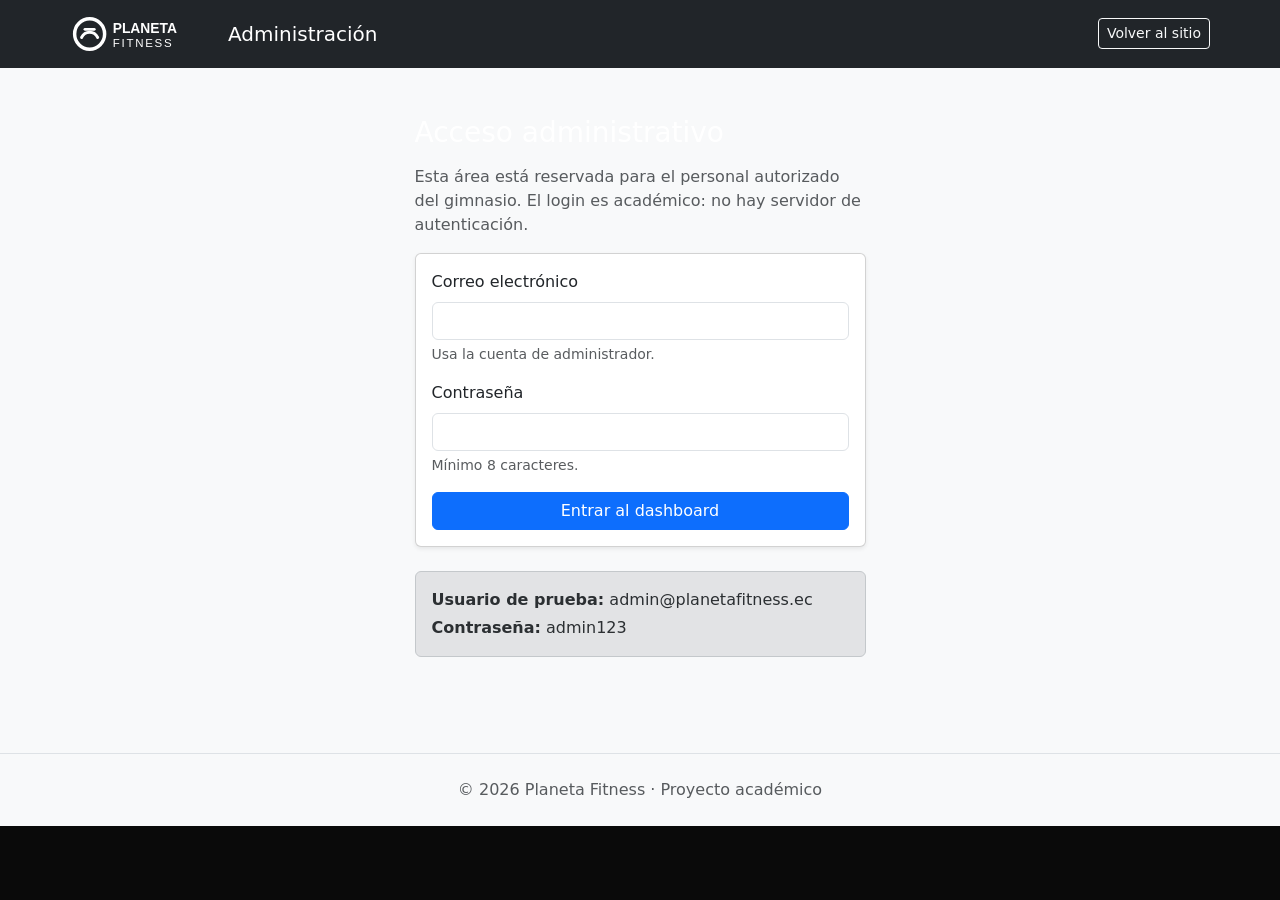
==== admin/index.html @ 91b54b00 "Sitio Planeta Fitness: header con sesion, clases y tienda por categorias" ====
<!DOCTYPE html>
<html lang="es">
<head>
  <meta charset="UTF-8">
  <meta name="viewport" content="width=device-width, initial-scale=1.0">
  <title>Dashboard | Administración Planeta Fitness</title>
  <meta name="description" content="Panel administrativo del sitio de Planeta Fitness: productos, planes, clases, entrenadores y citas.">
  <link rel="icon" href="../assets/icons/favicon.svg" type="image/svg+xml">
  <link rel="stylesheet" href="https://cdn.jsdelivr.net/npm/bootstrap@5.3.3/dist/css/bootstrap.min.css">
  <link rel="stylesheet" href="../assets/css/styles.css">
</head>
<body class="bg-light" data-pagina="index">
  <a class="pf-saltar" href="#contenido">Ir al contenido principal</a>

  <header class="bg-dark">
    <nav class="navbar navbar-expand-lg navbar-dark" aria-label="Navegación del dashboard">
      <div class="container-fluid">
        <a class="navbar-brand d-flex align-items-center gap-2" href="index.html">
          <img src="../assets/img/logo/logo-blanco.svg" alt="" width="150" height="42" class="h-8">
          <span>Planeta Fitness · Admin</span>
        </a>
        <button class="navbar-toggler" type="button" data-bs-toggle="collapse" data-bs-target="#menu-admin"
          aria-controls="menu-admin" aria-expanded="false" aria-label="Mostrar el menú de administración">
          <span class="navbar-toggler-icon"></span>
        </button>

        <div class="collapse navbar-collapse" id="menu-admin">
          <ul class="navbar-nav me-auto mb-2 mb-lg-0">
            <li class="nav-item"><a class="nav-link active" href="index.html" aria-current="page">Dashboard</a></li>
            <li class="nav-item"><a class="nav-link" href="productos.html">Productos</a></li>
            <li class="nav-item"><a class="nav-link" href="planes.html">Planes</a></li>
            <li class="nav-item"><a class="nav-link" href="clases.html">Clases</a></li>
            <li class="nav-item"><a class="nav-link" href="entrenadores.html">Entrenadores</a></li>
          </ul>
          <div class="d-flex align-items-center gap-3">
            <span class="text-light small">Sesión de <strong data-admin-nombre></strong></span>
            <a href="../index.html" class="btn btn-outline-light btn-sm">Ver sitio</a>
            <button type="button" class="btn btn-outline-warning btn-sm" data-cerrar-sesion>Cerrar sesión</button>
          </div>
        </div>
      </div>
    </nav>
  </header>

  <main id="contenido" class="container py-4">
    <h1 class="h3 mb-1">Dashboard</h1>
    <p class="text-body-secondary">
      Gestión de la información que usa el sitio de Planeta Fitness.
      <span class="d-block small" data-ultima-actualizacion></span>
    </p>

    <!-- Indicadores -->
    <section class="row g-3 my-1" aria-labelledby="titulo-indicadores">
      <h2 id="titulo-indicadores" class="visually-hidden">Indicadores del catálogo</h2>
      <div class="col-6 col-lg-3">
        <div class="card h-100 shadow-sm">
          <div class="card-body">
            <p class="card-text text-body-secondary small">Productos</p>
            <p class="display-6 fw-bold mb-0" data-total-productos>0</p>
          </div>
        </div>
      </div>
      <div class="col-6 col-lg-3">
        <div class="card h-100 shadow-sm">
          <div class="card-body">
            <p class="card-text text-body-secondary small">Planes</p>
            <p class="display-6 fw-bold mb-0" data-total-planes>0</p>
          </div>
        </div>
      </div>
      <div class="col-6 col-lg-3">
        <div class="card h-100 shadow-sm">
          <div class="card-body">
            <p class="card-text text-body-secondary small">Clases</p>
            <p class="display-6 fw-bold mb-0" data-total-clases>0</p>
          </div>
        </div>
      </div>
      <div class="col-6 col-lg-3">
        <div class="card h-100 shadow-sm">
          <div class="card-body">
            <p class="card-text text-body-secondary small">Citas de nutrición</p>
            <p class="display-6 fw-bold mb-0" data-total-citas>0</p>
          </div>
        </div>
      </div>
    </section>

    <div class="row g-4 mt-1">
      <!-- Accesos rápidos -->
      <section class="col-12 col-lg-5" aria-labelledby="titulo-accesos">
        <div class="card h-100 shadow-sm">
          <div class="card-body">
            <h2 id="titulo-accesos" class="h5">Accesos rápidos</h2>
            <ul class="list-unstyled mb-0">
              <li class="mb-2"><a class="btn btn-primary w-100" href="productos.html">Gestionar productos</a></li>
              <li class="mb-2"><a class="btn btn-outline-primary w-100" href="planes.html">Editar información de los planes</a></li>
              <li class="mb-2"><a class="btn btn-outline-primary w-100" href="clases.html">Gestionar horarios de clases</a></li>
              <li><a class="btn btn-outline-primary w-100" href="entrenadores.html">Gestionar entrenadores</a></li>
            </ul>
          </div>
        </div>
      </section>

      <!-- Citas de nutrición -->
      <section class="col-12 col-lg-7" aria-labelledby="titulo-citas">
        <div class="card h-100 shadow-sm">
          <div class="card-body">
            <h2 id="titulo-citas" class="h5">Solicitudes de cita de nutrición</h2>
            <p class="text-body-secondary small">
              Se guardan localmente en el navegador. El precio de la asesoría nutricional se consulta en el gimnasio.
            </p>
            <div class="table-responsive">
              <table class="table table-sm align-middle" data-tabla-citas>
                <caption class="visually-hidden">Citas de nutrición registradas en este navegador</caption>
                <thead class="table-light">
                  <tr>
                    <th scope="col">Persona</th>
                    <th scope="col">Correo</th>
                    <th scope="col">Teléfono</th>
                    <th scope="col">Cita</th>
                    <th scope="col">Estado</th>
                  </tr>
                </thead>
                <tbody></tbody>
              </table>
            </div>
          </div>
        </div>
      </section>
    </div>

    <!-- Entrenadores registrados -->
    <section class="mt-4" aria-labelledby="titulo-entrenadores-resumen">
      <h2 id="titulo-entrenadores-resumen" class="h5">Entrenadores registrados</h2>
      <p class="text-body-secondary small">El gimnasio cuenta con 3 entrenadores.</p>
      <p class="fw-semibold" data-total-entrenadores>0</p>
    </section>
  </main>

  <footer class="border-top py-4 mt-5">
    <p class="container text-center text-body-secondary mb-0">
      © <span data-anio>2026</span> Planeta Fitness · Proyecto académico
    </p>
  </footer>

  <script src="https://cdn.jsdelivr.net/npm/bootstrap@5.3.3/dist/js/bootstrap.bundle.min.js"></script>
  <script type="module" src="../js/admin.js"></script>
</body>
</html>
---- assets/css/styles.css ----
/* =========================================================
   Planeta Fitness - hoja de estilos complementaria
   Tailwind (cliente) y Bootstrap (admin) siguen siendo los
   frameworks principales; aquí viven la identidad visual
   (negro, amarillo, rojo y blanco), el foco visible, el panel
   lateral del carrito, el modal de acceso y las animaciones.
   ========================================================= */

:root {
  /* Identidad visual de Planeta Fitness */
  --pf-negro: #0a0a0a;
  --pf-grafito: #151515;
  --pf-carbon: #1f1f1f;
  --pf-linea: #2e2e2e;
  --pf-amarillo: #ffd000;
  --pf-rojo: #e21b23;
  --pf-blanco: #ffffff;
  --pf-gris: #a0a0a0;
  --pf-gris-oscuro: #6b6b6b;

  /* Movimiento y profundidad */
  --pf-transicion: 180ms ease;
  --pf-transicion-lenta: 260ms ease;
  --pf-sombra: 0 1px 2px rgba(0, 0, 0, 0.6), 0 8px 24px rgba(0, 0, 0, 0.45);
  --pf-sombra-alta: 0 10px 40px rgba(0, 0, 0, 0.7);
}

/* ---------- Base ---------- */

/* El atributo hidden debe ganar siempre a las utilidades de Tailwind
   (.hidden, .flex, .grid, .contents), que de otro modo lo anulan. */
[hidden] {
  display: none !important;
}

/* ---------- Encabezado y navegación ---------- */

/* El encabezado se queda fijo arriba mientras se navega por la página. */
.pf-encabezado {
  position: sticky;
  top: 0;
  z-index: 90;
  transition: background-color var(--pf-transicion), box-shadow var(--pf-transicion),
    border-color var(--pf-transicion);
}

/* Al bajar, el encabezado gana fondo sólido, borde y una sombra discreta. */
.pf-encabezado[data-fijo="true"] {
  background-color: rgba(10, 10, 10, 0.96);
  border-color: var(--pf-linea);
  box-shadow: 0 6px 20px rgba(0, 0, 0, 0.45);
}

/* Barra del encabezado: cómoda, todo en una sola fila. */
.pf-nav {
  display: flex;
  align-items: center;
  gap: 0.9rem;
  min-height: 4rem;
  padding-top: 0.55rem;
  padding-bottom: 0.55rem;
}

.pf-logo {
  display: inline-flex;
  align-items: center;
  flex: 0 0 auto;
}

.pf-logo img {
  height: 2.4rem;
  width: auto;
}

/* Navegación: plegada en móvil y en línea en escritorio. */
.pf-menu {
  display: none;
}

.pf-menu-lista {
  display: flex;
  flex-direction: column;
  gap: 0.3rem;
  margin: 0;
  padding: 0;
  list-style: none;
}

/* Enlaces de navegación. */
.pf-enlace {
  display: block;
  padding: 0.6rem 0.9rem;
  border-radius: 0.5rem;
  color: var(--pf-gris);
  font-weight: 600;
  text-decoration: none;
  white-space: nowrap;
  transition: color var(--pf-transicion), background-color var(--pf-transicion);
}

.pf-enlace:hover {
  color: var(--pf-blanco);
}

/* Sección actual: amarillo, algo más de peso e indicador inferior. */
.pf-enlace-activo {
  position: relative;
  color: var(--pf-amarillo);
  font-weight: 700;
}

.pf-enlace-activo::after {
  content: "";
  position: absolute;
  left: 0.9rem;
  right: 0.9rem;
  bottom: 0.15rem;
  height: 2px;
  border-radius: 2px;
  background-color: var(--pf-amarillo);
}

/* Acciones que acompañan a la navegación (Inscríbete / sesión). */
.pf-menu-acciones {
  display: flex;
  flex-direction: column;
  gap: 0.6rem;
  margin-top: 0.5rem;
}

/* Saludo compacto del usuario con sesión: "Hola, Lenin". */
.pf-usuario {
  display: inline-flex;
  align-items: baseline;
  gap: 0.35rem;
  font-size: 0.9rem;
  font-weight: 600;
  color: var(--pf-gris);
  white-space: nowrap;
}

.pf-usuario-nombre {
  color: var(--pf-amarillo);
  font-weight: 700;
}

/* Con sesión activa el encabezado se ajusta para que saludo, botón y carrito quepan
   en una sola fila, sin encoger ni partir el texto de los botones. */
@media (min-width: 1024px) {
  .pf-nav:has([data-sesion="activa"]:not([hidden])) .pf-enlace {
    padding-left: 0.5rem;
    padding-right: 0.5rem;
  }

  .pf-nav:has([data-sesion="activa"]:not([hidden])) .pf-menu-acciones .pf-boton {
    padding-left: 0.9rem;
    padding-right: 0.9rem;
  }
}

@media (min-width: 1280px) {
  .pf-nav:has([data-sesion="activa"]:not([hidden])) .pf-enlace {
    padding-left: 0.7rem;
    padding-right: 0.7rem;
  }

  .pf-nav:has([data-sesion="activa"]:not([hidden])) .pf-menu-acciones .pf-boton {
    padding-left: 1.1rem;
    padding-right: 1.1rem;
  }
}

/* En el encabezado el botón del carrito se empuja a la derecha. */
.pf-carrito {
  margin-left: auto;
}

.pf-carrito,
.pf-menu-boton {
  padding-left: 1rem;
  padding-right: 1rem;
}

.pf-carrito-contador {
  display: inline-flex;
  align-items: center;
  justify-content: center;
  min-width: 1.4rem;
  height: 1.4rem;
  padding: 0 0.35rem;
  border-radius: 9999px;
  background-color: var(--pf-negro);
  color: var(--pf-amarillo);
  font-size: 0.8rem;
  font-weight: 700;
}

/* El botón del menú solo se muestra en pantallas pequeñas. */
.pf-menu-boton {
  display: inline-flex;
}

/* En móviles estrechos los botones se reducen y el logo se ajusta. */
.pf-carrito-texto,
.pf-menu-boton-texto {
  display: none;
}

@media (min-width: 360px) {
  .pf-menu-boton-texto {
    display: inline;
  }
}

@media (min-width: 420px) {
  .pf-carrito-texto {
    display: inline;
  }
}

@media (max-width: 479px) {
  .pf-logo img {
    height: 2.1rem;
  }

  .pf-carrito,
  .pf-menu-boton {
    padding-left: 0.7rem;
    padding-right: 0.7rem;
  }
}

/* ---------- Escritorio: navegación en línea y menú centrado ---------- */
@media (min-width: 1024px) {
  .pf-nav {
    gap: 0.75rem;
    min-height: 4.25rem;
  }

  .pf-enlace {
    padding-left: 0.7rem;
    padding-right: 0.7rem;
  }

  .pf-menu {
    display: flex;
    flex: 1 1 auto;
    align-items: center;
    gap: 0.5rem;
  }

  .pf-menu-lista {
    flex-direction: row;
    align-items: center;
    gap: 0.2rem;
    margin-left: auto;
    margin-right: auto;
  }

  .pf-menu-acciones {
    flex-direction: row;
    align-items: center;
    gap: 0.6rem;
    margin-top: 0;
  }

  .pf-menu-acciones .pf-boton {
    padding-left: 1.3rem;
    padding-right: 1.3rem;
  }

  .pf-menu-boton {
    display: none;
  }

  .pf-carrito {
    margin-left: 0;
  }

  /* Entre 1024 y 1279 px el carrito se reduce al icono para que todo quepa. */
  .pf-carrito-texto {
    display: none;
  }
}

/* ---------- Escritorio amplio: header más cómodo y logo mayor ---------- */
@media (min-width: 1280px) {
  .pf-nav {
    gap: 1rem;
    min-height: 4.5rem;
  }

  .pf-logo img {
    height: 2.75rem;
  }

  .pf-enlace {
    padding-left: 0.9rem;
    padding-right: 0.9rem;
  }

  .pf-menu-lista {
    gap: 0.3rem;
  }

  .pf-menu-acciones {
    gap: 0.75rem;
  }

  .pf-menu-acciones .pf-boton {
    padding-left: 1.5rem;
    padding-right: 1.5rem;
  }

  .pf-carrito-texto {
    display: inline;
  }
}

/* En escritorio el botón del menú desaparece del todo (gana a .pf-boton). */
@media (min-width: 1024px) {
  .pf-nav .pf-menu-boton {
    display: none;
  }
}

/* ---------- Menú móvil: panel flotante bajo el encabezado ---------- */
.pf-menu.pf-menu-abierto {
  position: absolute;
  top: 100%;
  left: 0.75rem;
  right: 0.75rem;
  z-index: 95;
  display: flex;
  flex-direction: column;
  gap: 0.25rem;
  width: auto;
  max-height: calc(100vh - 6rem);
  overflow-y: auto;
  padding: 0.6rem;
  background-color: var(--pf-grafito);
  border: 1px solid var(--pf-linea);
  border-radius: 0.9rem;
  box-shadow: var(--pf-sombra-alta);
}

/* En escritorio el menú nunca es una capa flotante. */
@media (min-width: 1024px) {
  .pf-menu.pf-menu-abierto {
    position: static;
    z-index: auto;
    max-height: none;
    overflow: visible;
    padding: 0;
    background: none;
    border: 0;
    border-radius: 0;
    box-shadow: none;
  }
}

html {
  scroll-behavior: smooth;
  /* `clip` evita el desplazamiento horizontal sin romper `position: sticky`. */
  overflow-x: clip;
  background-color: var(--pf-negro);
}

body {
  overflow-x: clip;
  background-color: var(--pf-negro);
  color: var(--pf-blanco);
}

img {
  max-width: 100%;
  height: auto;
}

::selection {
  background-color: var(--pf-amarillo);
  color: var(--pf-negro);
}

/* ---------- Foco visible (teclado) ---------- */

:focus-visible {
  outline: 3px solid var(--pf-amarillo);
  outline-offset: 3px;
  border-radius: 0.25rem;
}

/* En superficies amarillas el contorno debe ser oscuro */
.pf-foco-claro:focus-visible {
  outline-color: var(--pf-negro);
}

/* ---------- Enlace de salto al contenido ---------- */

.pf-saltar {
  position: absolute;
  left: 0.5rem;
  top: -100%;
  z-index: 104;
  background-color: var(--pf-amarillo);
  color: var(--pf-negro);
  padding: 0.75rem 1rem;
  border-radius: 0.5rem;
  font-weight: 700;
  transition: top var(--pf-transicion);
}

.pf-saltar:focus {
  top: 0.5rem;
}

/* ---------- Utilidades de apoyo ---------- */

.pf-oculto-visual {
  position: absolute;
  width: 1px;
  height: 1px;
  padding: 0;
  margin: -1px;
  overflow: hidden;
  clip: rect(0, 0, 0, 0);
  white-space: nowrap;
  border: 0;
}

.pf-bloquea-scroll {
  overflow: hidden;
}

/* ---------- Componentes propios ---------- */

.pf-tarjeta {
  background-color: var(--pf-grafito);
  border: 1px solid var(--pf-linea);
  border-radius: 1rem;
  box-shadow: var(--pf-sombra);
  transition: transform var(--pf-transicion), box-shadow var(--pf-transicion),
    border-color var(--pf-transicion);
}

.pf-tarjeta:hover,
.pf-tarjeta:focus-within {
  transform: translateY(-4px);
  border-color: var(--pf-amarillo);
  box-shadow: var(--pf-sombra-alta);
}

.pf-imagen-tarjeta {
  aspect-ratio: 4 / 3;
  width: 100%;
  object-fit: cover;
  background-color: var(--pf-carbon);
}

/* Etiqueta de nivel / categoría */
.pf-etiqueta {
  display: inline-block;
  font-size: 0.75rem;
  font-weight: 700;
  letter-spacing: 0.04em;
  text-transform: uppercase;
  padding: 0.25rem 0.6rem;
  border-radius: 9999px;
  background-color: rgba(255, 208, 0, 0.14);
  color: var(--pf-amarillo);
  border: 1px solid rgba(255, 208, 0, 0.4);
}

/* ---------- Botones ---------- */

.pf-boton {
  display: inline-flex;
  align-items: center;
  justify-content: center;
  gap: 0.5rem;
  min-height: 2.75rem;
  padding: 0.65rem 1.25rem;
  border-radius: 0.6rem;
  font-weight: 700;
  text-align: center;
  white-space: nowrap;
  cursor: pointer;
  transition: background-color var(--pf-transicion), color var(--pf-transicion),
    border-color var(--pf-transicion), transform var(--pf-transicion);
}

.pf-boton:active {
  transform: translateY(1px);
}

/* Acción principal: amarillo sobre negro */
.pf-boton-primario {
  background-color: var(--pf-amarillo);
  color: var(--pf-negro);
  border: 2px solid var(--pf-amarillo);
}

.pf-boton-primario:hover {
  background-color: #ffe033;
  border-color: #ffe033;
  color: var(--pf-negro);
}

/* Acción secundaria: fondo transparente con borde claro */
.pf-boton-secundario {
  background-color: transparent;
  color: var(--pf-blanco);
  border: 2px solid var(--pf-blanco);
}

.pf-boton-secundario:hover {
  background-color: var(--pf-blanco);
  color: var(--pf-negro);
}

/* Botón de enlace: sin borde, para la navegación del encabezado */
.pf-boton-enlace {
  background-color: transparent;
  color: var(--pf-blanco);
  border: 2px solid transparent;
  padding: 0.4rem 0.6rem;
  min-height: 0;
  text-decoration: none;
}

.pf-boton-enlace:hover {
  color: var(--pf-amarillo);
  border-color: transparent;
}

/* ---------- Clases: tarjetas por actividad ---------- */
.pf-clase {
  display: flex;
  flex-direction: column;
  overflow: hidden;
  border: 1px solid var(--pf-linea);
  border-radius: 1rem;
  background-color: var(--pf-grafito);
  box-shadow: var(--pf-sombra);
  transition: transform var(--pf-transicion), border-color var(--pf-transicion),
    box-shadow var(--pf-transicion);
}

.pf-clase:hover,
.pf-clase:focus-within {
  transform: translateY(-4px);
  border-color: var(--pf-amarillo);
  box-shadow: var(--pf-sombra-alta);
}

.pf-clase-imagen {
  width: 100%;
  height: 11rem;
  object-fit: cover;
  background-color: var(--pf-carbon);
}

.pf-clase-cuerpo {
  display: flex;
  flex: 1 1 auto;
  flex-direction: column;
  gap: 1rem;
  padding: 1.5rem;
}

.pf-clase-nombre {
  font-size: 1.35rem;
  font-weight: 800;
  letter-spacing: 0.03em;
  text-transform: uppercase;
  color: var(--pf-blanco);
}

.pf-clase-descripcion {
  color: var(--pf-gris);
  font-size: 0.95rem;
  line-height: 1.5;
}

.pf-clase-horarios {
  display: flex;
  flex-direction: column;
  gap: 0.5rem;
  margin: 0;
  padding: 0;
  list-style: none;
}

.pf-clase-horario {
  display: flex;
  align-items: baseline;
  justify-content: space-between;
  gap: 1rem;
  padding: 0.6rem 0.9rem;
  border: 1px solid rgba(255, 208, 0, 0.18);
  border-radius: 0.6rem;
  background-color: rgba(255, 208, 0, 0.06);
}

.pf-clase-dia {
  font-weight: 700;
  color: var(--pf-blanco);
}

.pf-clase-hora {
  font-weight: 700;
  color: var(--pf-amarillo);
  white-space: nowrap;
}

.pf-clase-meta {
  display: grid;
  gap: 0.4rem;
  margin-top: auto;
  padding-top: 1rem;
  border-top: 1px solid var(--pf-linea);
}

.pf-clase-meta-fila {
  display: flex;
  align-items: baseline;
  gap: 0.5rem;
  font-size: 0.9rem;
}

.pf-clase-meta-fila dt {
  color: var(--pf-gris);
  font-weight: 600;
}

.pf-clase-meta-fila dd {
  margin: 0;
  color: var(--pf-blanco);
}

/* ---------- Tienda: secciones por categoría ---------- */
.pf-tienda-categoria + .pf-tienda-categoria {
  margin-top: 3rem;
}

.pf-tienda-titulo {
  display: flex;
  align-items: center;
  gap: 0.75rem;
  margin: 0;
  font-size: 1.4rem;
  font-weight: 800;
  letter-spacing: 0.03em;
  text-transform: uppercase;
  color: var(--pf-blanco);
}

.pf-tienda-titulo::after {
  content: "";
  flex: 1 1 auto;
  height: 1px;
  background-color: var(--pf-linea);
}

.pf-tienda-grid {
  display: grid;
  grid-template-columns: 1fr;
  gap: 1.5rem;
  margin-top: 1.5rem;
}

@media (min-width: 640px) {
  .pf-tienda-grid {
    grid-template-columns: repeat(2, minmax(0, 1fr));
  }
}

@media (min-width: 1024px) {
  .pf-tienda-grid {
    grid-template-columns: repeat(3, minmax(0, 1fr));
  }
}

/* ---------- Formularios en tema oscuro ---------- */

input,
select,
textarea {
  background-color: var(--pf-grafito);
  color: var(--pf-blanco);
  border: 1px solid var(--pf-linea);
}

input::placeholder,
textarea::placeholder {
  color: var(--pf-gris-oscuro);
}

select option {
  background-color: var(--pf-grafito);
  color: var(--pf-blanco);
}

/* ---------- Mensajes dinámicos (aria-live) ---------- */

.pf-mensaje {
  border-radius: 0.75rem;
  padding: 0.85rem 1rem;
  font-weight: 600;
  border-left: 6px solid var(--pf-amarillo);
  background-color: rgba(255, 208, 0, 0.12);
  color: var(--pf-blanco);
}

.pf-mensaje[data-tipo="error"] {
  border-left-color: var(--pf-rojo);
  background-color: rgba(226, 27, 35, 0.16);
  color: #ffd9db;
}

.pf-mensaje[data-tipo="exito"] {
  border-left-color: var(--pf-amarillo);
  background-color: rgba(255, 208, 0, 0.14);
  color: var(--pf-amarillo);
}

/* Errores de formulario: nunca dependen solo del color */
.pf-error {
  display: flex;
  align-items: flex-start;
  gap: 0.35rem;
  color: #ff8b91;
  font-size: 0.875rem;
  font-weight: 600;
  margin-top: 0.35rem;
}

.pf-error::before {
  content: "⚠";
  font-weight: 700;
}

[aria-invalid="true"] {
  border-color: var(--pf-rojo);
  box-shadow: 0 0 0 2px rgba(226, 27, 35, 0.35);
}

/* ---------- Estados de carga ---------- */

.pf-cargando {
  display: inline-flex;
  align-items: center;
  gap: 0.6rem;
  color: var(--pf-gris);
}

.pf-cargando::before {
  content: "";
  width: 1.1rem;
  height: 1.1rem;
  border: 3px solid var(--pf-linea);
  border-top-color: var(--pf-amarillo);
  border-radius: 50%;
  animation: pf-gira 700ms linear infinite;
}

@keyframes pf-gira {
  to {
    transform: rotate(360deg);
  }
}

/* =========================================================
   Panel lateral del carrito (drawer)
   ========================================================= */

.pf-capa {
  position: fixed;
  inset: 0;
  z-index: 100;
  background-color: rgba(0, 0, 0, 0.7);
  opacity: 0;
  visibility: hidden;
  transition: opacity var(--pf-transicion-lenta), visibility var(--pf-transicion-lenta);
}

.pf-capa[data-visible="true"] {
  opacity: 1;
  visibility: visible;
}

.pf-panel {
  position: fixed;
  top: 0;
  right: 0;
  z-index: 101;
  display: flex;
  flex-direction: column;
  width: min(26rem, 100%);
  height: 100%;
  background-color: var(--pf-grafito);
  border-left: 1px solid var(--pf-linea);
  box-shadow: var(--pf-sombra-alta);
  transform: translateX(100%);
  visibility: hidden;
  transition: transform var(--pf-transicion-lenta), visibility var(--pf-transicion-lenta);
}

.pf-panel[data-visible="true"] {
  transform: translateX(0);
  visibility: visible;
}

/* En móvil el panel ocupa casi todo el ancho */
@media (max-width: 480px) {
  .pf-panel {
    width: 100%;
    border-left: none;
  }
}

.pf-panel-cabecera {
  display: flex;
  align-items: center;
  justify-content: space-between;
  gap: 1rem;
  padding: 1rem 1.25rem;
  border-bottom: 1px solid var(--pf-linea);
  background-color: var(--pf-negro);
}

.pf-panel-cabecera h2 {
  margin: 0;
  font-size: 1.1rem;
  font-weight: 800;
  letter-spacing: 0.08em;
  text-transform: uppercase;
}

.pf-panel-cerrar {
  display: inline-flex;
  align-items: center;
  justify-content: center;
  width: 2.5rem;
  height: 2.5rem;
  border-radius: 0.5rem;
  border: 2px solid var(--pf-linea);
  background-color: transparent;
  color: var(--pf-blanco);
  font-size: 1.25rem;
  line-height: 1;
  cursor: pointer;
  transition: background-color var(--pf-transicion), color var(--pf-transicion);
}

.pf-panel-cerrar:hover {
  background-color: var(--pf-amarillo);
  border-color: var(--pf-amarillo);
  color: var(--pf-negro);
}

.pf-panel-cuerpo {
  flex: 1;
  overflow-y: auto;
  padding: 1rem 1.25rem;
}

.pf-panel-pie {
  border-top: 1px solid var(--pf-linea);
  background-color: var(--pf-negro);
  padding: 1rem 1.25rem 1.25rem;
}

/* Línea de producto dentro del panel */
.pf-linea {
  display: grid;
  grid-template-columns: 4rem 1fr;
  gap: 0.75rem;
  padding: 1rem 0;
  border-bottom: 1px solid var(--pf-linea);
}

.pf-linea:last-child {
  border-bottom: none;
}

.pf-linea img {
  width: 4rem;
  height: 4rem;
  border-radius: 0.5rem;
  object-fit: cover;
  background-color: var(--pf-carbon);
}

/* Sustituto de la foto cuando la línea no trae imagen (por ejemplo, un plan). */
.pf-linea-sin-imagen {
  display: flex;
  align-items: center;
  justify-content: center;
  width: 4rem;
  height: 4rem;
  border-radius: 0.5rem;
  border: 2px solid var(--pf-amarillo);
  background-color: var(--pf-carbon);
  color: var(--pf-amarillo);
  font-weight: 800;
  font-size: 1.25rem;
}

.pf-linea-detalle {
  display: flex;
  flex-direction: column;
  gap: 0.35rem;
}

.pf-linea-precios {
  display: flex;
  align-items: center;
  justify-content: space-between;
  gap: 0.75rem;
}

.pf-precio {
  color: var(--pf-amarillo);
  font-weight: 800;
}

/* Control de cantidad: [-] cantidad [+] */
.pf-cantidad {
  display: inline-flex;
  align-items: center;
  border: 1px solid var(--pf-linea);
  border-radius: 0.5rem;
  overflow: hidden;
  background-color: var(--pf-carbon);
}

.pf-cantidad button {
  width: 2.25rem;
  height: 2.25rem;
  background-color: transparent;
  color: var(--pf-blanco);
  border: none;
  font-size: 1.1rem;
  font-weight: 700;
  cursor: pointer;
  transition: background-color var(--pf-transicion), color var(--pf-transicion);
}

.pf-cantidad button:hover {
  background-color: var(--pf-amarillo);
  color: var(--pf-negro);
}

.pf-cantidad output {
  min-width: 2.5rem;
  text-align: center;
  font-weight: 700;
  color: var(--pf-blanco);
  padding: 0 0.25rem;
}

.pf-quitar {
  align-self: flex-start;
  background: none;
  border: none;
  padding: 0;
  color: var(--pf-gris);
  font-size: 0.8rem;
  font-weight: 600;
  text-decoration: underline;
  cursor: pointer;
}

.pf-quitar:hover {
  color: var(--pf-rojo);
}

.pf-total-bloque {
  display: flex;
  align-items: baseline;
  justify-content: space-between;
  gap: 1rem;
  padding: 0.35rem 0;
}

.pf-total-bloque dt {
  color: var(--pf-gris);
}

.pf-total-bloque dd {
  margin: 0;
  font-weight: 800;
}

.pf-total-final dd {
  color: var(--pf-amarillo);
  font-size: 1.35rem;
}

/* =========================================================
   Modal de acceso (login dentro del flujo de compra)
   ========================================================= */

.pf-modal {
  position: fixed;
  z-index: 102;
  top: 50%;
  left: 50%;
  width: min(28rem, calc(100vw - 2rem));
  max-height: calc(100vh - 3rem);
  overflow-y: auto;
  transform: translate(-50%, -50%) scale(0.97);
  opacity: 0;
  visibility: hidden;
  background-color: var(--pf-grafito);
  border: 1px solid var(--pf-linea);
  border-top: 4px solid var(--pf-amarillo);
  border-radius: 1rem;
  box-shadow: var(--pf-sombra-alta);
  transition: opacity var(--pf-transicion-lenta), transform var(--pf-transicion-lenta),
    visibility var(--pf-transicion-lenta);
}

.pf-modal[data-visible="true"] {
  opacity: 1;
  visibility: visible;
  transform: translate(-50%, -50%) scale(1);
}

.pf-modal-cabecera {
  display: flex;
  align-items: center;
  justify-content: space-between;
  gap: 1rem;
  padding: 1rem 1.25rem;
  border-bottom: 1px solid var(--pf-linea);
}

.pf-modal-cabecera h2 {
  margin: 0;
  font-size: 1.05rem;
  font-weight: 800;
  letter-spacing: 0.06em;
  text-transform: uppercase;
}

/* ---------- Avisos flotantes ---------- */

.pf-aparece {
  animation: pf-aparece 260ms ease both;
}

@keyframes pf-aparece {
  from {
    opacity: 0;
    transform: translate(-50%, 10px);
  }
  to {
    opacity: 1;
    transform: translate(-50%, 0);
  }
}

/* Confirmación al agregar al carrito */
.pf-confirmacion {
  animation: pf-confirmacion 320ms ease both;
}

@keyframes pf-confirmacion {
  0% {
    transform: scale(1);
  }
  40% {
    transform: scale(1.03);
    border-color: var(--pf-amarillo);
  }
  100% {
    transform: scale(1);
  }
}

.pf-aviso {
  position: fixed;
  left: 50%;
  bottom: 1.5rem;
  transform: translateX(-50%);
  z-index: 105;
  max-width: min(92vw, 34rem);
  box-shadow: var(--pf-sombra-alta);
  border: 1px solid var(--pf-linea);
  background-color: var(--pf-grafito);
  color: var(--pf-blanco);
}

.pf-aviso[hidden] {
  display: none;
}

/* ---------- Respeta a quien prefiere reducir el movimiento ---------- */

@media (prefers-reduced-motion: reduce) {
  html {
    scroll-behavior: auto;
  }

  *,
  *::before,
  *::after {
    animation-duration: 0.01ms !important;
    animation-iteration-count: 1 !important;
    transition-duration: 0.01ms !important;
  }
}
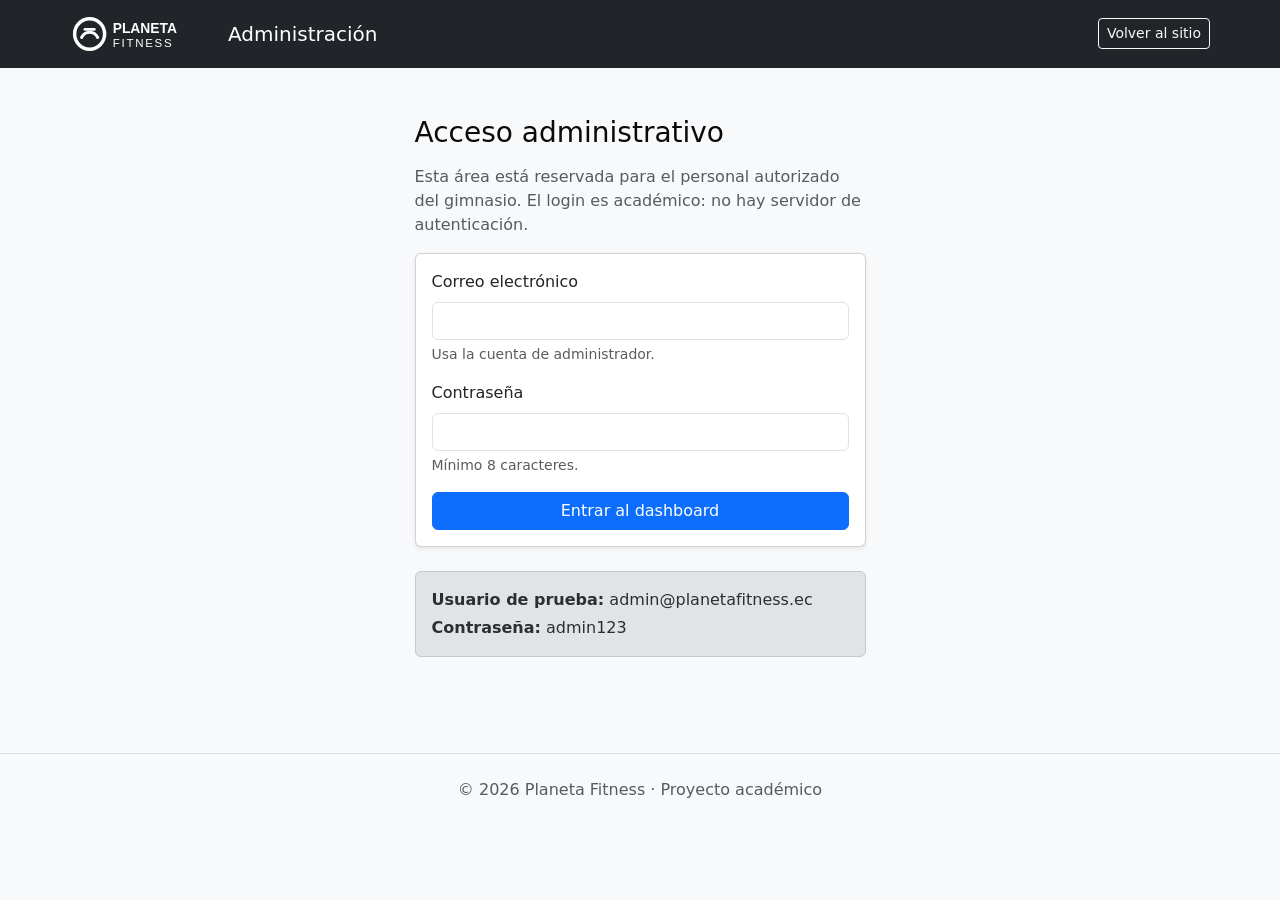
==== commit 4ba75f42: "Planeta Fitness: legibilidad, carrito, accesibilidad y CI con GitHub Pages - corrige el fondo de los" ====
--- a/admin/index.html
+++ b/admin/index.html
@@ -9,7 +9,7 @@
   <link rel="stylesheet" href="https://cdn.jsdelivr.net/npm/bootstrap@5.3.3/dist/css/bootstrap.min.css">
   <link rel="stylesheet" href="../assets/css/styles.css">
 </head>
-<body class="bg-light" data-pagina="index">
+<body class="bg-light pf-admin" data-pagina="index">
   <a class="pf-saltar" href="#contenido">Ir al contenido principal</a>
 
   <header class="bg-dark">
--- a/assets/css/styles.css
+++ b/assets/css/styles.css
@@ -206,13 +206,17 @@
   display: none;
 }
 
-@media (min-width: 360px) {
+/* El rótulo de cada botón aparece solo cuando la barra del encabezado sigue
+   cabiendo en una sola fila. Medido en pantalla: con los dos rótulos visibles
+   la fila necesita 450 px, y el rótulo del menú por sí solo necesita 375 px.
+   Mostrarlos antes desbordaba el borde derecho a 360 px y 420 px. */
+@media (min-width: 375px) {
   .pf-menu-boton-texto {
     display: inline;
   }
 }
 
-@media (min-width: 420px) {
+@media (min-width: 450px) {
   .pf-carrito-texto {
     display: inline;
   }
@@ -227,6 +231,14 @@
   .pf-menu-boton {
     padding-left: 0.7rem;
     padding-right: 0.7rem;
+  }
+}
+
+/* A 320 px la palabra más larga del titular ("EVOLUCIONA.") medía 319 px y se
+   quedaba recortada contra el borde derecho. Se reduce solo por debajo de 375 px. */
+@media (max-width: 374px) {
+  #titulo-hero {
+    font-size: 2.5rem;
   }
 }
 
@@ -363,11 +375,20 @@
   scroll-behavior: smooth;
   /* `clip` evita el desplazamiento horizontal sin romper `position: sticky`. */
   overflow-x: clip;
-  background-color: var(--pf-negro);
 }
 
 body {
   overflow-x: clip;
+}
+
+/* El tema oscuro (negro + texto blanco) es el del área cliente, la que usa
+   Tailwind. El panel de administración usa Bootstrap sobre fondo claro y tiene
+   su propio bloque de color al final de esta hoja (`.pf-admin`). */
+html:has(body:not(.pf-admin)) {
+  background-color: var(--pf-negro);
+}
+
+body:not(.pf-admin) {
   background-color: var(--pf-negro);
   color: var(--pf-blanco);
 }
@@ -720,7 +741,10 @@
 
 .pf-mensaje[data-tipo="exito"] {
   border-left-color: var(--pf-amarillo);
-  background-color: rgba(255, 208, 0, 0.14);
+  /* Superficie opaca: el aviso de confirmación flota sobre cualquier sección
+     (incluida una fotografía del hero), así que no puede depender de un fondo
+     semitransparente para que su texto se lea. */
+  background-color: var(--pf-carbon);
   color: var(--pf-amarillo);
 }
 
@@ -1047,11 +1071,31 @@
 
 /* ---------- Avisos flotantes ---------- */
 
+/* Entrada de los mensajes. Solo se anima la opacidad: muchos mensajes viven en
+   el flujo normal de la página (formularios, catálogo, panel del carrito) y un
+   `transform` los desplazaría de su sitio y, al terminar la animación, los
+   dejaría fuera de lugar. */
 .pf-aparece {
   animation: pf-aparece 260ms ease both;
 }
 
 @keyframes pf-aparece {
+  from {
+    opacity: 0;
+  }
+  to {
+    opacity: 1;
+  }
+}
+
+/* El aviso flotante sí está centrado con `left: 50%` + `translateX(-50%)`, así
+   que su entrada necesita además el pequeño desplazamiento vertical. Por eso
+   tiene su propia animación en lugar de compartir la de arriba. */
+.pf-aviso.pf-aparece {
+  animation: pf-aparece-aviso 260ms ease both;
+}
+
+@keyframes pf-aparece-aviso {
   from {
     opacity: 0;
     transform: translate(-50%, 10px);
@@ -1097,6 +1141,40 @@
   display: none;
 }
 
+/* =========================================================
+   Área administrativa (Bootstrap): fondo claro, texto oscuro
+   ========================================================= */
+
+/* Las páginas del panel llevan la clase `pf-admin` en <body>. Bootstrap se
+   carga antes que esta hoja, de modo que el color de texto de la sección
+   "Base" (blanco, pensado para el área cliente) ganaba por orden de cascada
+   y dejaba los títulos blancos sobre el fondo claro de Bootstrap. Aquí se
+   restituye un color de texto legible y se mantiene la marca: negro en los
+   títulos, grafito en el texto, amarillo y rojo solo como acentos. */
+.pf-admin {
+  color: var(--pf-carbon);
+}
+
+.pf-admin h1,
+.pf-admin h2,
+.pf-admin h3 {
+  color: var(--pf-negro);
+}
+
+/* Los mensajes del panel se leen sobre fondo claro, así que aquí el amarillo
+   y el rojo pasan a ser el borde de acento y el texto va en tonos oscuros. */
+.pf-admin .pf-mensaje {
+  background-color: #fff8dc;
+  color: #4a3b00;
+  border-left-color: var(--pf-amarillo);
+}
+
+.pf-admin .pf-mensaje[data-tipo="error"] {
+  background-color: #fde8e9;
+  color: #8a1119;
+  border-left-color: var(--pf-rojo);
+}
+
 /* ---------- Respeta a quien prefiere reducir el movimiento ---------- */
 
 @media (prefers-reduced-motion: reduce) {
